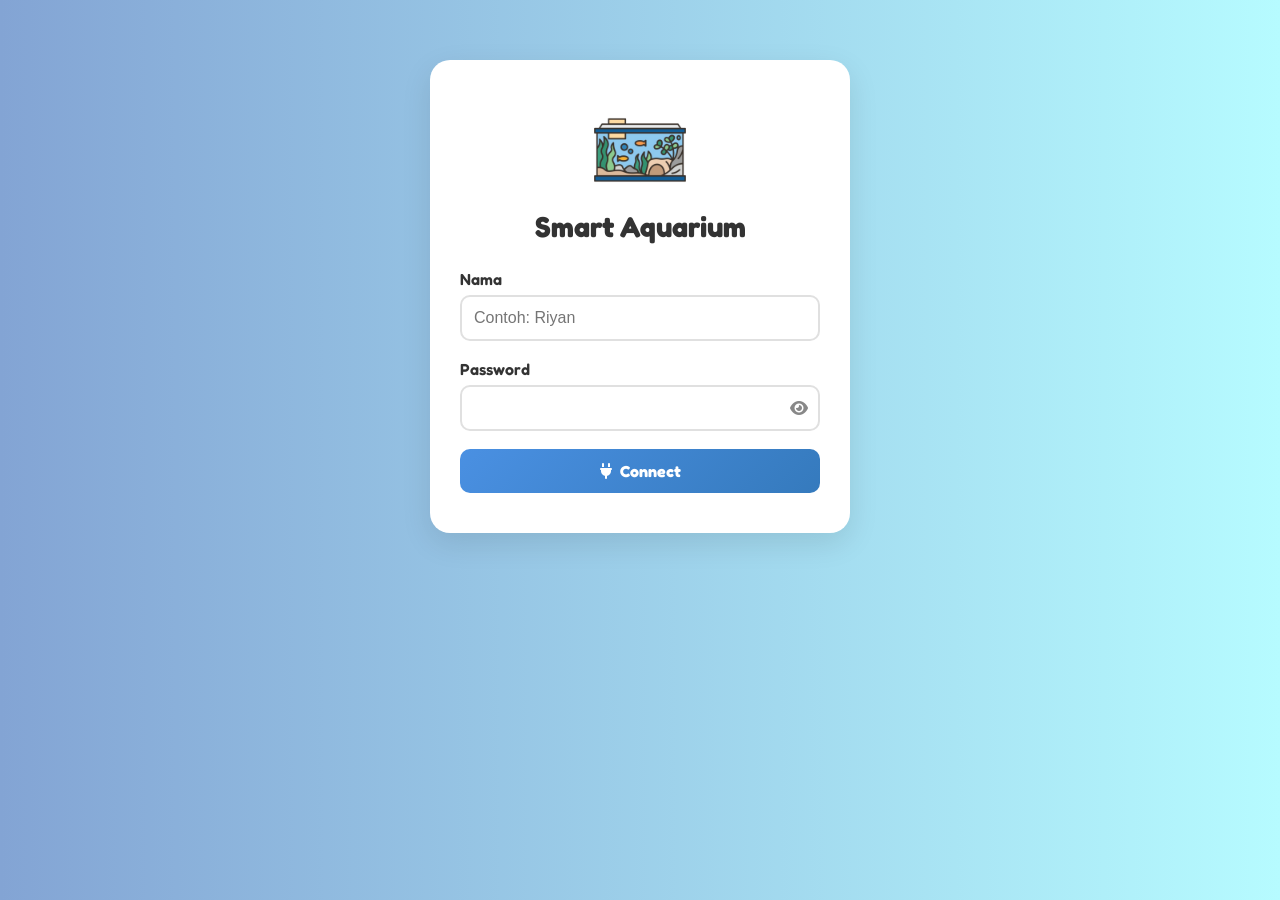
==== index.html @ b2298511 "Add files via upload" ====
<!DOCTYPE html>
<html lang="id">
<head>
  <meta charset="UTF-8" />
  <meta name="viewport" content="width=device-width, initial-scale=1.0" />
  <title>Smart Aquarium - Login</title>
  <link rel="icon" href="assets/img/icon.png" type="image/png">
  <link rel="stylesheet" href="assets/css/style-login.css" />
  <link href="https://cdnjs.cloudflare.com/ajax/libs/font-awesome/6.4.0/css/all.min.css" rel="stylesheet">
  <link href="https://fonts.googleapis.com/css2?family=Fredoka&display=swap" rel="stylesheet">
  <link rel="manifest" href="manifest.json" />
  <meta name="theme-color" content="#2196f3" />
</head>
<body>
  <div id="splashScreen">
    <div class="spinner"></div>
  </div>

  <div class="login-wrapper">
    <div class="login-card">
      <div class="logo">
        <img src="assets/img/icon.png" alt="Logo Smart Aquarium">
      </div>
      <h1>Smart Aquarium</h1>

      <form id="loginForm">
        <div class="form-group">
          <label for="nama">Nama</label>
          <input type="text" id="nama" name="nama" placeholder="Contoh: Riyan" required>
        </div>

        <div class="form-group">
          <label for="password">Password</label>
          <div class="input-icon">
            <input type="password" id="password" name="password" required>
            <i class="fas fa-eye password-toggle" onclick="togglePassword()"></i>
          </div>
        </div>

        <button type="submit" class="btn-login"><i class="fas fa-plug"></i> Connect</button>
      </form>
    </div>
  </div>

  <div class="loading-screen" id="loadingScreen">
    <div class="loading-content">
      <i class="fas fa-spinner fa-spin fa-2x"></i>
      <p>Memuat dashboard...</p>
    </div>
  </div>

  <script>
    // GANTI URL INI dengan URL deployment Web App Google Apps Script kamu.
    const GAS_URL = "https://script.google.com/macros/s/AKfycbwlcDdi9ayD8F97ppy0NkfB7ME57Il917TlCCIJXTuuLuMHYiKYf501a_QeiRin1Z6nvg/exec";

    function api(params) {
      const url = GAS_URL + "?" + new URLSearchParams(params).toString();
      return fetch(url).then(res => res.json());
    }

    function togglePassword() {
      const passwordInput = document.getElementById('password');
      const toggleIcon = document.querySelector('.password-toggle');
      if (passwordInput.type === 'password') {
        passwordInput.type = 'text';
        toggleIcon.classList.replace('fa-eye', 'fa-eye-slash');
      } else {
        passwordInput.type = 'password';
        toggleIcon.classList.replace('fa-eye-slash', 'fa-eye');
      }
    }

    document.getElementById('loginForm').addEventListener('submit', function (e) {
      e.preventDefault();

      const nama = document.getElementById('nama').value.trim();
      const password = document.getElementById('password').value;
      const btn = document.querySelector('.btn-login');
      const loading = document.getElementById('loadingScreen');

      btn.innerHTML = '<i class="fas fa-spinner fa-spin"></i> Connecting...';
      btn.disabled = true;
      loading.style.display = 'flex';

      api({ action: 'login', nama, password })
        .then((res) => {
          if (!res.success) throw new Error(res.message || 'Login gagal');

          localStorage.setItem('aquarium_token', res.token);
          localStorage.setItem('aquarium_nama', res.nama || nama);
          localStorage.setItem('aquarium_gas_url', GAS_URL);
          window.location.href = 'dashboard.html';
        })
        .catch((error) => {
          alert('Login gagal: ' + error.message);
          btn.innerHTML = '<i class="fas fa-plug"></i> Connect';
          btn.disabled = false;
          loading.style.display = 'none';
        });
    });

    window.addEventListener('load', function () {
      const token = localStorage.getItem('aquarium_token');
      if (token) {
        window.location.href = 'dashboard.html';
        return;
      }

      setTimeout(() => {
        const splash = document.getElementById('splashScreen');
        splash.style.opacity = 0;
        splash.style.transition = 'opacity 0.4s ease';
        setTimeout(() => splash.style.display = 'none', 400);
      }, 700);
    });

    if ('serviceWorker' in navigator) {
      window.addEventListener('load', () => {
        navigator.serviceWorker.register('service-worker.js')
          .then(reg => console.log('Service Worker registered:', reg.scope))
          .catch(err => console.error('Service Worker registration failed:', err));
      });
    }
  </script>
</body>
</html>
---- assets/css/style-login.css ----
/* RESET */
* {
  margin: 0;
  padding: 0;
  box-sizing: border-box;
}

body {
  display: block;
  background: linear-gradient(to right, #83a4d4, #b6fbff);
  min-height: 100vh;
  padding: 40px 20px;
  font-family: 'Fredoka', sans-serif;
}

/* Splash */
#splashScreen {
  position: fixed;
  top: 0; left: 0;
  width: 100%; height: 100%;
  background-color: white;
  display: flex;
  justify-content: center;
  align-items: center;
  z-index: 9999;
}

.spinner {
  width: 60px;
  height: 60px;
  border: 6px solid #ccc;
  border-top: 6px solid #4a90e2;
  border-radius: 50%;
  animation: spin 1s linear infinite;
}

@keyframes spin {
  to { transform: rotate(360deg); }
}

/* Login Card */
.login-wrapper {
  width: 100%;
  padding: 20px;
  display: flex;
  justify-content: center;

}

.login-card {
  background: #fff;
  padding: 40px 30px;
  max-width: 420px;
  width: 100%;
  margin: 0 auto;
  border-radius: 20px;
  box-shadow: 0 10px 30px rgba(0, 0, 0, 0.1);
  text-align: center;
}

.logo {
  margin-bottom: 5px;
}

.logo img {
  width: 100px;
  height: auto;
}

.login-card h1 {
  margin-bottom: 25px;
  font-size: 1.8rem;
  color: #333;
}

/* Form */
form {
  display: flex;
  flex-direction: column;
  gap: 18px;
}

.form-group {
  text-align: left;
}

.form-group label {
  font-weight: 600;
  margin-bottom: 6px;
  display: block;
  color: #333;
}

.form-group input {
  width: 100%;
  padding: 12px;
  font-size: 1rem;
  border: 2px solid #e0e0e0;
  border-radius: 10px;
  outline: none;
  transition: border-color 0.3s ease;
}

.form-group input:focus {
  border-color: #4a90e2;
}

/* Password Toggle */
.input-icon {
  position: relative;
}

.input-icon input {
  padding-right: 40px;
}

.password-toggle {
  position: absolute;
  top: 50%;
  right: 12px;
  transform: translateY(-50%);
  cursor: pointer;
  color: #888;
}

.password-toggle:hover {
  color: #4a90e2;
}

/* Button */
.btn-login {
  padding: 12px;
  background: linear-gradient(135deg, #4a90e2, #357abd);
  color: #fff;
  font-weight: bold;
  font-size: 1rem;
  border: none;
  border-radius: 10px;
  cursor: pointer;
  display: flex;
  align-items: center;
  justify-content: center;
  gap: 8px;
  transition: all 0.3s ease;
  font-family: 'Fredoka', sans-serif;
}

.btn-login:hover {
  transform: translateY(-2px);
  box-shadow: 0 10px 20px rgba(74, 144, 226, 0.3);
}

/* Loading Screen */
.loading-screen {
  position: fixed;
  top: 0; left: 0;
  width: 100%; height: 100%;
  background: rgba(255, 255, 255, 0.9);
  backdrop-filter: blur(2px);
  z-index: 9999;
  display: none;
  align-items: center;
  justify-content: center;
  flex-direction: column;
}

.loading-content {
  text-align: center;
  color: #333;
  font-weight: 500;
  font-size: 1.1rem;
}

.loading-content i {
  font-size: 2.5rem;
  margin-bottom: 10px;
  color: #4a90e2;
}

/* Responsiveness */
@media (max-width: 480px) {
  .login-card {
    padding: 30px 20px;
  }

  .btn-login {
    font-size: 0.95rem;
    padding: 10px;
  }
}
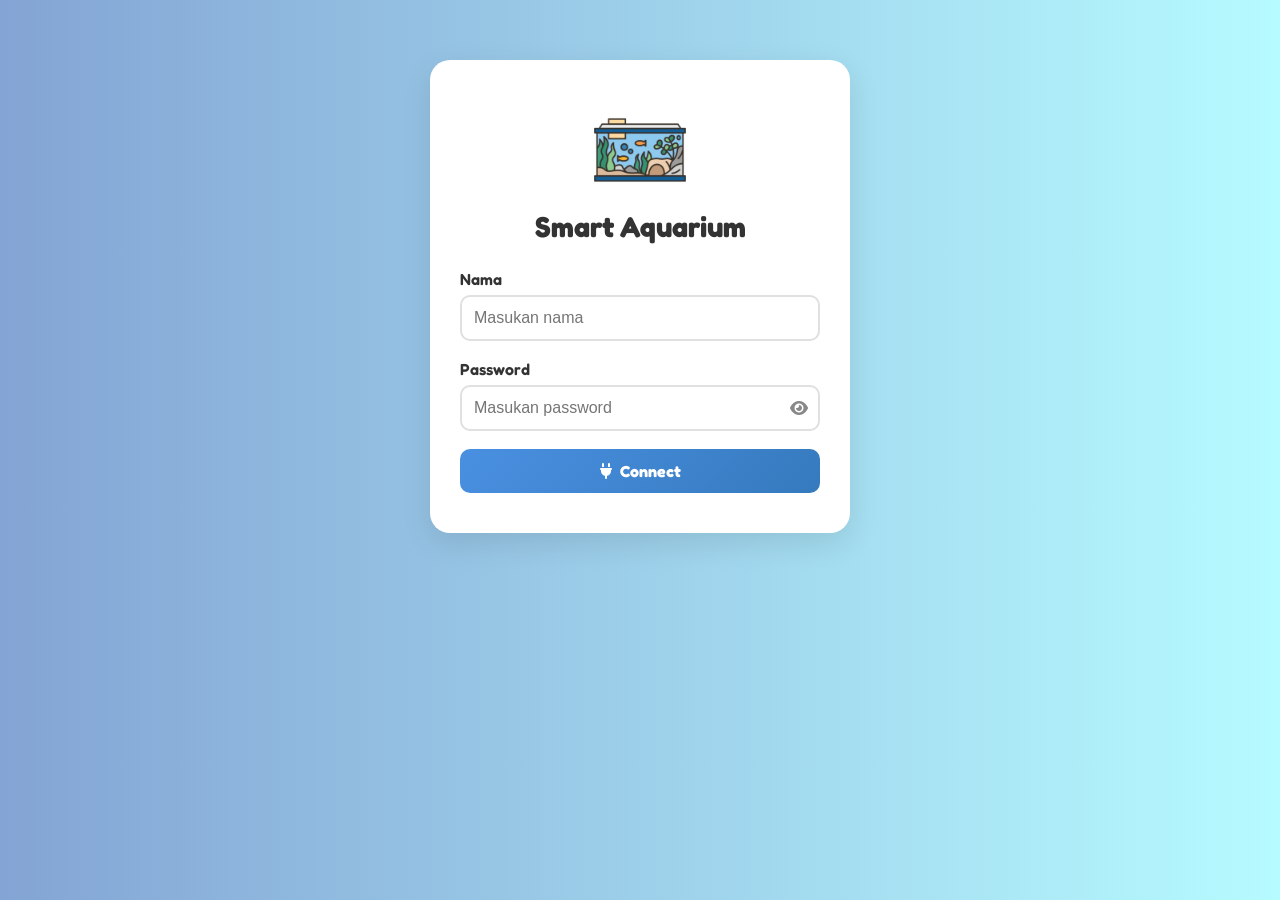
==== commit 2f70f7aa: "Add files via upload" ====
--- a/index.html
+++ b/index.html
@@ -26,13 +26,13 @@
       <form id="loginForm">
         <div class="form-group">
           <label for="nama">Nama</label>
-          <input type="text" id="nama" name="nama" placeholder="Contoh: Riyan" required>
+          <input type="text" id="nama" name="nama" placeholder="Masukan nama" required>
         </div>
 
         <div class="form-group">
           <label for="password">Password</label>
           <div class="input-icon">
-            <input type="password" id="password" name="password" required>
+            <input type="password" id="password" name="password" placeholder="Masukan password" required>
             <i class="fas fa-eye password-toggle" onclick="togglePassword()"></i>
           </div>
         </div>
@@ -50,7 +50,6 @@
   </div>
 
   <script>
-    // GANTI URL INI dengan URL deployment Web App Google Apps Script kamu.
     const GAS_URL = "https://script.google.com/macros/s/AKfycbwlcDdi9ayD8F97ppy0NkfB7ME57Il917TlCCIJXTuuLuMHYiKYf501a_QeiRin1Z6nvg/exec";
 
     function api(params) {
